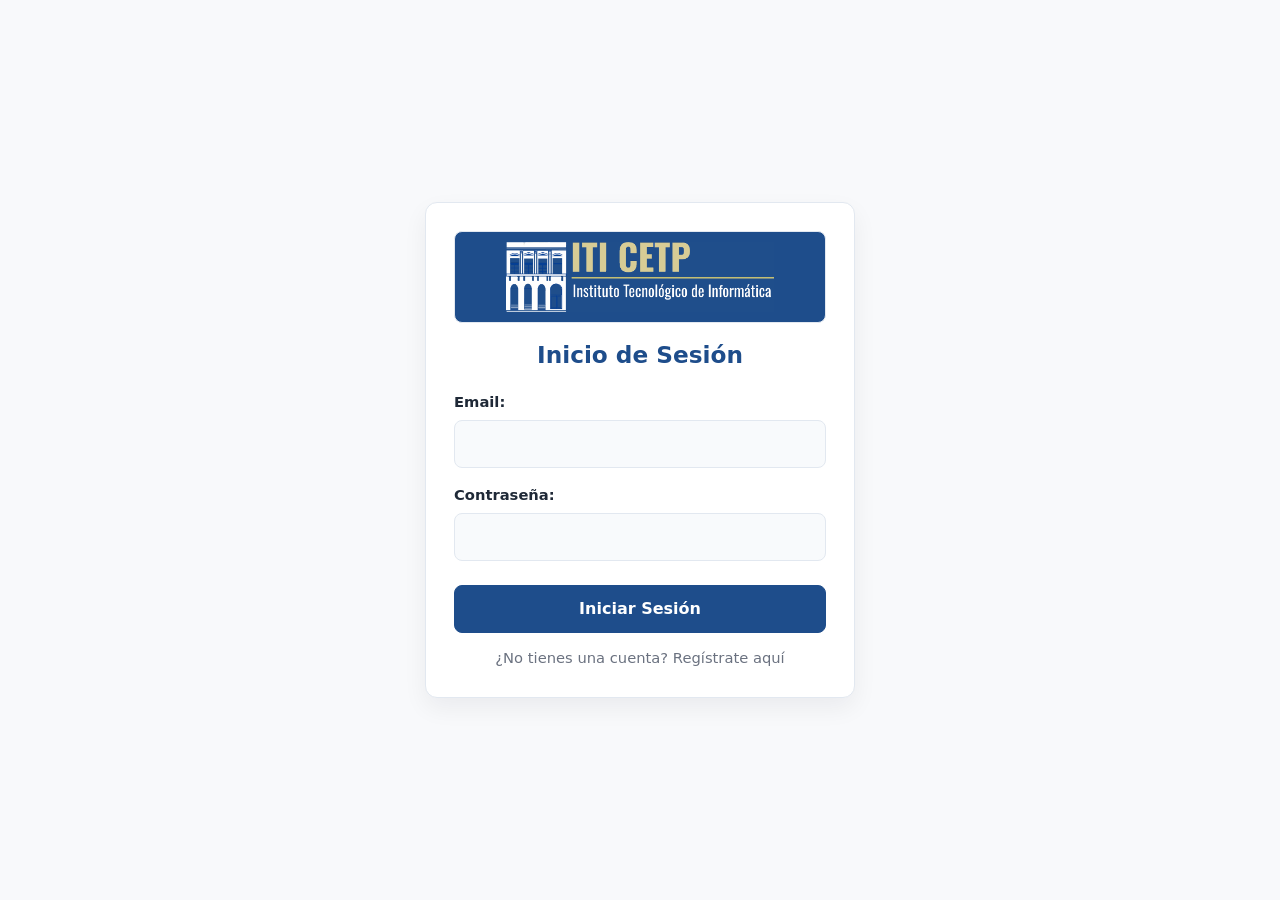
==== JFP proyect/src/Vista/HTML/login.html @ 9043e756 "Add files via upload" ====
<!DOCTYPE html>
<html lang="es">	
<head>
	<meta charset="UTF-8">
    <meta name="viewport" content="width=device-width, initial-scale=1.0">
	<link rel="stylesheet" href="../CSS/login.css">
    <title>Inicio de Sesión</title>
</head>
	<body>
		<main class="login">
			<header class="login-header">
				<img src="../IMG/logo ITI.png" alt="logo iti" class="logo">
    			<h1>Inicio de Sesión</h1>
			</header>

    		<form action="login.html" method="post" class="login-form">

				<div class="login-field">
					<label for="email">Email:</label>
					<input type="email" id="email" name="email" required>
				</div>

				<div class="login-field">
					<label for="password">Contraseña:</label>
					<input type="password" id="password" name="password" required>
				</div>

				<div class="login-actions">
					<button type="submit">Iniciar Sesión</button>
					<a href="registro.html">¿No tienes una cuenta? Regístrate aquí</a>
				</div>

    		</form>
		</main>
	</body>
</html>
---- JFP proyect/src/Vista/CSS/login.css ----
/* ================= LOGIN - Service Desk UI ================= */

:root {
    --color-primary: #1e4d8b;
    --color-primary-hover: #183F72;
    --color-bg: #F8F9FB;
    --color-bg-soft: #F0F4F9;
    --color-bg-accent: #E8EFF7;
    --color-border: #E2E8F0;
    --color-text: #1F2937;
    --color-muted: #6B7280;
    --color-white: #FFFFFF;
    --color-input: #F8FAFC;
    --radius-sm: 8px;
    --radius-md: 12px;
    --shadow-sm: 0 1px 2px rgba(15, 23, 42, 0.05);
    --shadow-md: 0 10px 24px rgba(15, 23, 42, 0.06);
}

* {
    box-sizing: border-box;
    margin: 0;
    padding: 0;
}

html {
    font-size: 16px;
}

body {
    min-height: 100vh;
    padding: 20px 16px;
    display: flex;
    align-items: center;
    justify-content: center;
    background: var(--color-bg);
    color: var(--color-text);
    font-family: Inter, "Segoe UI", system-ui, -apple-system, BlinkMacSystemFont, Arial, sans-serif;
    line-height: 1.5;
    -webkit-font-smoothing: antialiased;
}

.login {
    width: 100%;
    max-width: 430px;
    padding: 20px;
    background: var(--color-white);
    border: 1px solid var(--color-border);
    border-radius: var(--radius-md);
    box-shadow: var(--shadow-sm);
}

.login-header {
    margin-bottom: 22px;
    text-align: center;
}

.logo {
    display: block;
    width: 100%;
    max-height: 92px;
    margin: 0 auto 18px;
    object-fit: contain;
    padding: 10px;
    border: 1px solid var(--color-border);
    border-radius: var(--radius-sm);
    background: var(--color-primary);
}

.login h1 {
    color: var(--color-primary);
    font-size: 1.45rem;
    font-weight: 700;
    line-height: 1.2;
}

.login-form {
    display: flex;
    flex-direction: column;
    gap: 16px;
}

.login-field label {
    display: block;
    margin-bottom: 7px;
    color: var(--color-text);
    font-size: 0.92rem;
    font-weight: 600;
}

.login-field input,
.login-field select {
    width: 100%;
    min-height: 44px;
    padding: 11px 12px;
    border: 1px solid var(--color-border);
    border-radius: var(--radius-sm);
    background: var(--color-input);
    color: var(--color-text);
    font: inherit;
    outline: none;
    transition: border-color 0.25s ease, box-shadow 0.25s ease, background-color 0.25s ease;
}

.login-field input:focus,
.login-field select:focus {
    border-color: var(--color-primary);
    background: var(--color-white);
    box-shadow: 0 0 0 4px rgba(30, 77, 139, 0.14);
}

.login-actions {
    display: flex;
    flex-direction: column;
    align-items: stretch;
    gap: 14px;
    margin-top: 8px;
}

.login-actions button {
    width: 100%;
    min-height: 44px;
    padding: 11px 18px;
    border: 1px solid var(--color-primary);
    border-radius: var(--radius-sm);
    background: var(--color-primary);
    color: var(--color-white);
    cursor: pointer;
    font: inherit;
    font-weight: 700;
    transition: background-color 0.25s ease, border-color 0.25s ease, box-shadow 0.25s ease;
}

.login-actions button:hover,
.login-actions button:focus-visible {
    background: var(--color-primary-hover);
    border-color: var(--color-primary-hover);
    box-shadow: 0 8px 18px rgba(30, 77, 139, 0.16);
}

.login-actions a {
    color: var(--color-muted);
    text-align: center;
    text-decoration: none;
    font-size: 0.92rem;
    transition: color 0.25s ease;
}

.login-actions a:hover,
.login-actions a:focus-visible {
    color: var(--color-primary);
    text-decoration: underline;
}

a:focus-visible,
button:focus-visible,
input:focus-visible,
select:focus-visible {
    outline: 3px solid rgba(30, 77, 139, 0.18);
    outline-offset: 2px;
}

@media (max-width: 420px) {
    .login {
        padding: 20px;
    }

    .logo {
        max-height: 76px;
    }
}

@media (min-width: 768px) {
    .login {
        padding: 28px;
        box-shadow: var(--shadow-md);
    }
}
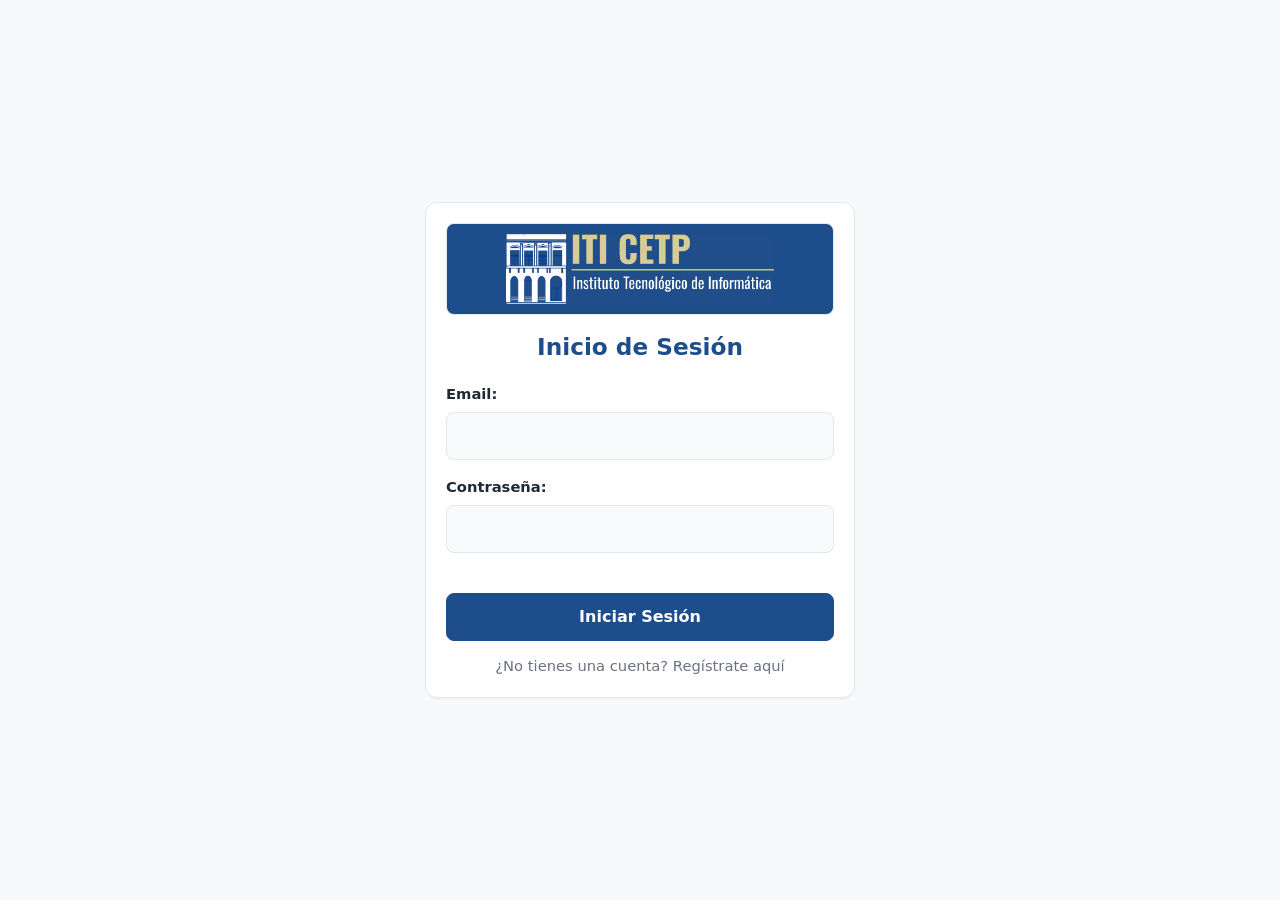
==== commit 469b73a3: "Add files via upload" ====
--- a/JFP proyect/src/Vista/HTML/login.html
+++ b/JFP proyect/src/Vista/HTML/login.html
@@ -1,36 +1,41 @@
 <!DOCTYPE html>
-<html lang="es">	
+<!-- Página de inicio de sesión: controla el proceso de autenticación y la navegación hacia registro -->
+<html lang="es">
 <head>
-	<meta charset="UTF-8">
+    <meta charset="UTF-8">
     <meta name="viewport" content="width=device-width, initial-scale=1.0">
-	<link rel="stylesheet" href="../CSS/login.css">
+    <link rel="stylesheet" href="../CSS/login.css">
     <title>Inicio de Sesión</title>
 </head>
-	<body>
-		<main class="login">
-			<header class="login-header">
-				<img src="../IMG/logo ITI.png" alt="logo iti" class="logo">
-    			<h1>Inicio de Sesión</h1>
-			</header>
+<body>
+    <!-- Contenedor principal de la pantalla de login -->
+    <main class="login">
+        <header class="login-header">
+            <img src="../IMG/logo ITI.png" alt="logo iti" class="logo">
+            <h1>Inicio de Sesión</h1>
+        </header>
 
-    		<form action="login.html" method="post" class="login-form">
+        <!-- Formulario de login: la vista captura el evento y lo envía al controlador -->
+        <form class="login-form" novalidate>
+            <div class="login-field">
+                <label for="email">Email:</label>
+                <input type="email" id="email" name="email" required>
+            </div>
 
-				<div class="login-field">
-					<label for="email">Email:</label>
-					<input type="email" id="email" name="email" required>
-				</div>
+            <div class="login-field">
+                <label for="password">Contraseña:</label>
+                <input type="password" id="password" name="password" required>
+            </div>
 
-				<div class="login-field">
-					<label for="password">Contraseña:</label>
-					<input type="password" id="password" name="password" required>
-				</div>
+            <div id="mensaje-login" class="login-mensaje" aria-live="polite"></div>
 
-				<div class="login-actions">
-					<button type="submit">Iniciar Sesión</button>
-					<a href="registro.html">¿No tienes una cuenta? Regístrate aquí</a>
-				</div>
+            <div class="login-actions">
+                <button type="submit">Iniciar Sesión</button>
+                <a href="registro.html">¿No tienes una cuenta? Regístrate aquí</a>
+            </div>
+        </form>
+    </main>
 
-    		</form>
-		</main>
-	</body>
-</html>
+    <script src="../JS/login.js" defer></script>
+</body>
+</html>
--- a/JFP proyect/src/Vista/CSS/login.css
+++ b/JFP proyect/src/Vista/CSS/login.css
@@ -1,5 +1,11 @@
 /* ================= LOGIN - Service Desk UI ================= */
+/* DESCRIPCIÓN: Estilos para la página de autenticación del sistema
+   - Formulario centrado en pantalla
+   - Validación visual de campos
+   - Diseño responsive para móvil y escritorio
+   - Tema de color corporativo azul */
 
+/* Variables de color y estilo global para la página de login */
 :root {
     --color-primary: #1e4d8b;
     --color-primary-hover: #183F72;
@@ -17,6 +23,7 @@
     --shadow-md: 0 10px 24px rgba(15, 23, 42, 0.06);
 }
 
+/* Reinicio ligero y ajustes base para todos los elementos */
 * {
     box-sizing: border-box;
     margin: 0;
@@ -40,6 +47,7 @@
     -webkit-font-smoothing: antialiased;
 }
 
+/* Contenedor principal del formulario de inicio de sesión */
 .login {
     width: 100%;
     max-width: 430px;
@@ -74,12 +82,14 @@
     line-height: 1.2;
 }
 
+/* FORMULARIO: Estructura vertical con espaciado uniforme */
 .login-form {
     display: flex;
     flex-direction: column;
     gap: 16px;
 }
 
+/* CAMPOS: Etiquetas y controles del formulario */
 .login-field label {
     display: block;
     margin-bottom: 7px;
@@ -109,6 +119,7 @@
     box-shadow: 0 0 0 4px rgba(30, 77, 139, 0.14);
 }
 
+/* ACCIONES: Botón de envío y enlaces alternativos */
 .login-actions {
     display: flex;
     flex-direction: column;
@@ -117,6 +128,7 @@
     margin-top: 8px;
 }
 
+/* Botón principal de login con estados hover/focus */
 .login-actions button {
     width: 100%;
     min-height: 44px;
@@ -138,6 +150,7 @@
     box-shadow: 0 8px 18px rgba(30, 77, 139, 0.16);
 }
 
+/* Enlace a registro para nuevos usuarios */
 .login-actions a {
     color: var(--color-muted);
     text-align: center;
@@ -146,12 +159,14 @@
     transition: color 0.25s ease;
 }
 
+/* Estados interactivos del enlace */
 .login-actions a:hover,
 .login-actions a:focus-visible {
     color: var(--color-primary);
     text-decoration: underline;
 }
 
+/* ACCESIBILIDAD: Outline visible para navegación por teclado */
 a:focus-visible,
 button:focus-visible,
 input:focus-visible,
@@ -160,6 +175,7 @@
     outline-offset: 2px;
 }
 
+/* RESPONSIVE: Ajustes para pantallas pequeñas (máx 420px) */
 @media (max-width: 420px) {
     .login {
         padding: 20px;
@@ -169,10 +185,3 @@
         max-height: 76px;
     }
 }
-
-@media (min-width: 768px) {
-    .login {
-        padding: 28px;
-        box-shadow: var(--shadow-md);
-    }
-}
